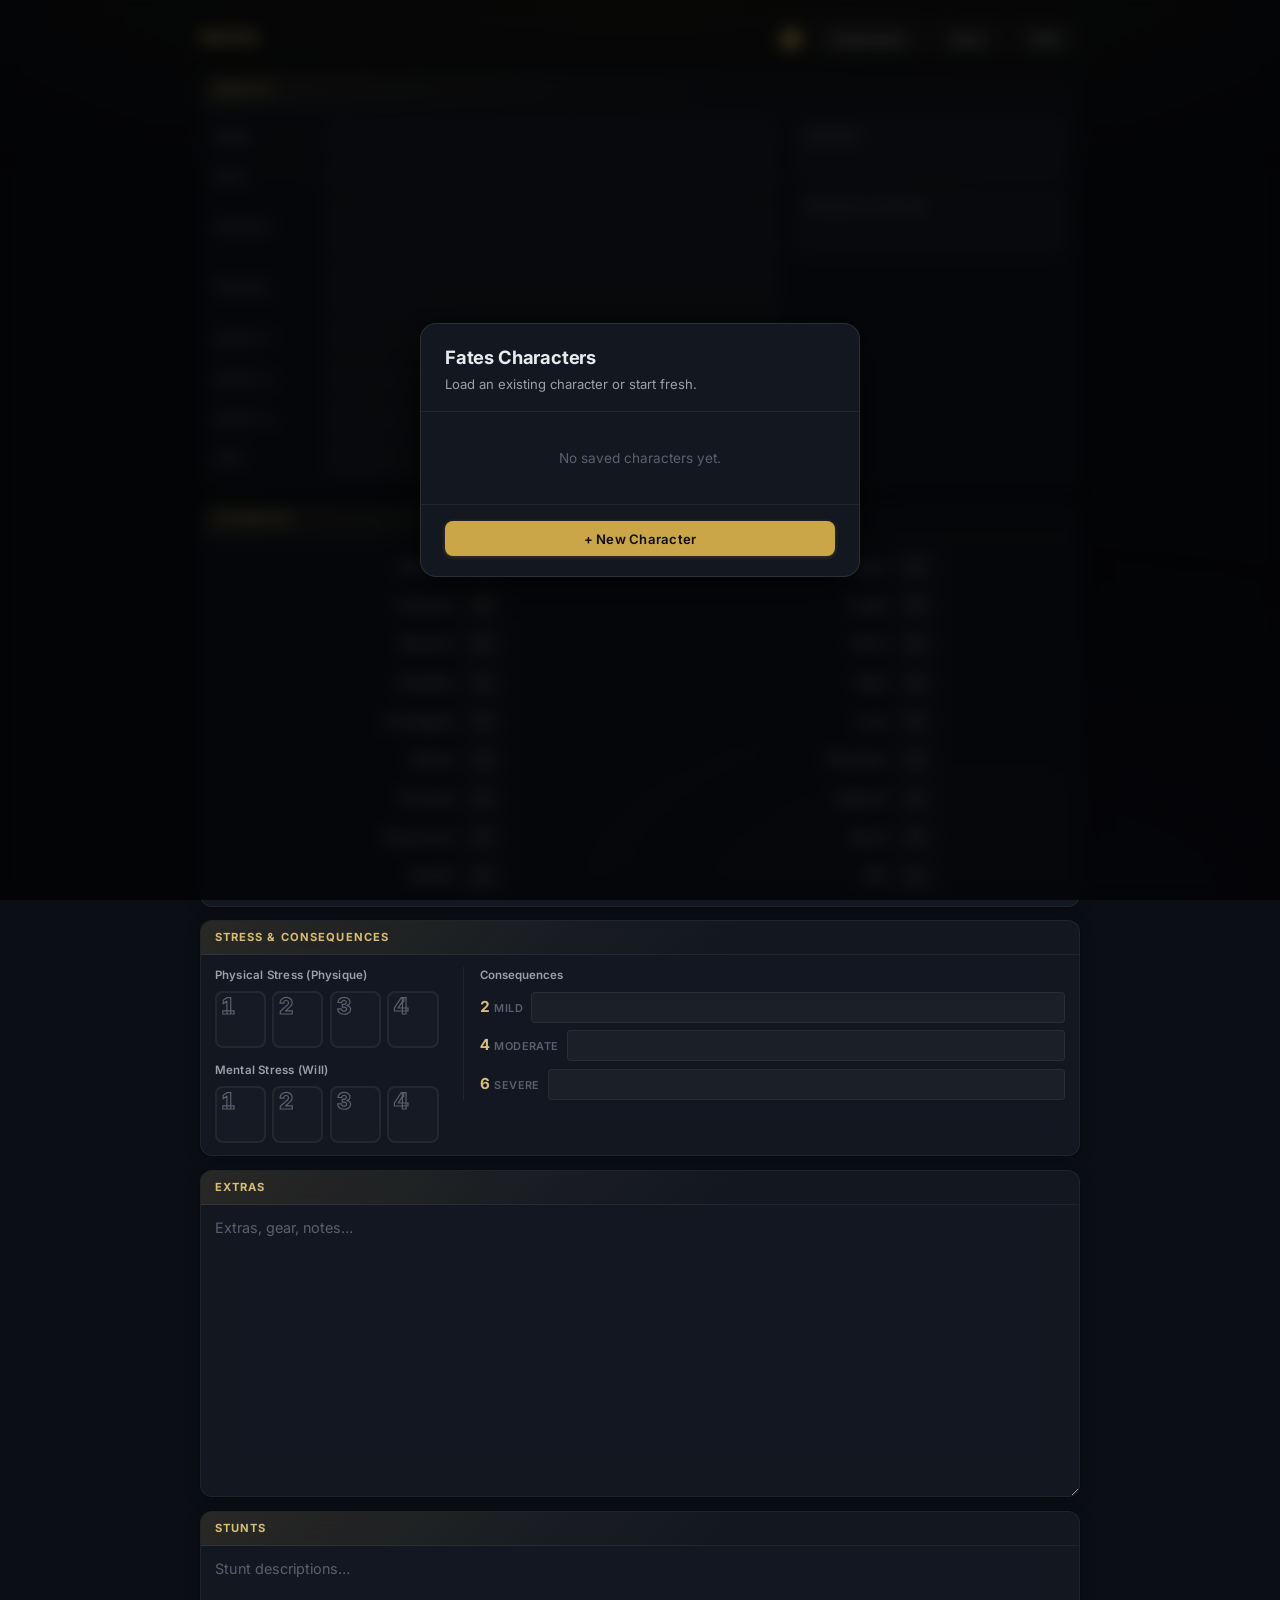
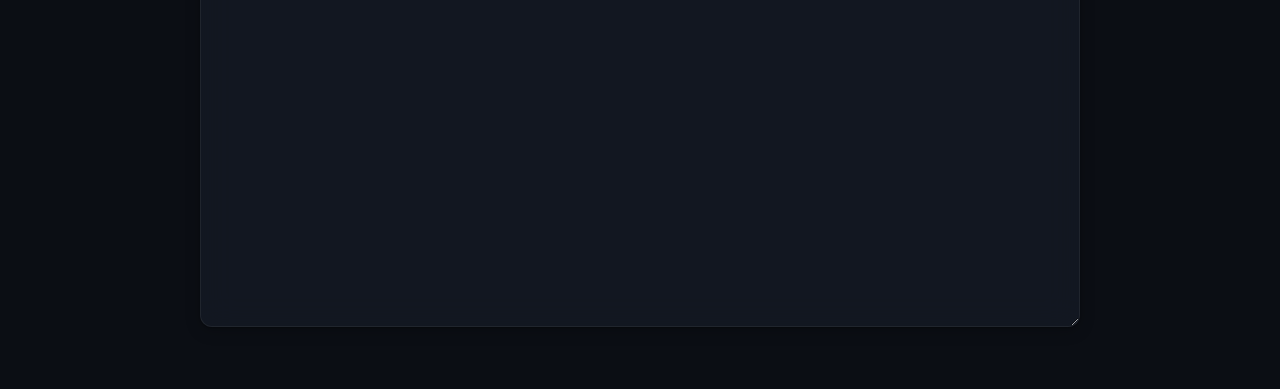
==== fates/index.html @ 0a3deef5 "First Draft of Fates Script" ====
<!DOCTYPE html>
<html lang="en">
<head>
  <meta charset="UTF-8" />
  <meta name="viewport" content="width=device-width, initial-scale=1" />
  <title>Fates — Character Sheet</title>
  <meta name="description" content="Interactive character sheet for the Fates tabletop RPG. Create, save, and manage multiple characters." />
  <link rel="stylesheet" href="styles.css" />
</head>
<body>

  <!-- ═══════════════════════════════════
       Character Picker Modal
       ═══════════════════════════════════ -->
  <div class="modal-overlay hidden" id="char-modal">
    <div class="modal" role="dialog" aria-labelledby="modal-title" aria-modal="true">
      <div class="modal-header">
        <h2 id="modal-title">Fates Characters</h2>
        <p>Load an existing character or start fresh.</p>
      </div>
      <div class="modal-body">
        <ul class="char-list" id="char-list"></ul>
      </div>
      <div class="modal-footer">
        <button class="btn btn-primary btn-full" id="btn-new-char">
          + New Character
        </button>
      </div>
    </div>
  </div>

  <!-- ═══════════════════════════════════
       Main Sheet
       ═══════════════════════════════════ -->
  <div class="page">
    <div class="sheet-print-page1">

      <!-- Title Bar -->
      <div class="title-bar no-print">
        <h1>Fates<span id="active-char-name"></span></h1>
        <div class="title-actions">
          <span class="save-indicator" id="save-indicator">Saved</span>
          <div class="color-picker-wrapper" title="Accent color">
            <input type="color" id="accent-picker" value="#c9a84c" />
          </div>
          <button class="btn btn-secondary" id="btn-manage">Characters</button>
          <button class="btn btn-secondary" id="btn-save">Save</button>
          <button class="btn btn-secondary" id="btn-print">Print</button>
        </div>
      </div>

      <!-- Identity Card -->
      <div class="card">
        <div class="card-header"><h2>Identity</h2></div>
        <div class="card-body">
          <div class="sheet-header">
            <div class="field-grid">
              <div class="field"><label for="name">Name</label><input id="name" type="text" autocomplete="off" /></div>
              <div class="field"><label for="race">Race</label><input id="race" type="text" autocomplete="off" /></div>
              <div class="field"><label for="concept">Concept</label><textarea id="concept" rows="2"></textarea></div>
              <div class="field"><label for="trouble">Trouble</label><textarea id="trouble" rows="2"></textarea></div>
              <div class="field"><label for="aspect1">Aspect 1</label><input id="aspect1" type="text" /></div>
              <div class="field"><label for="aspect2">Aspect 2</label><input id="aspect2" type="text" /></div>
              <div class="field"><label for="aspect3">Aspect 3</label><input id="aspect3" type="text" /></div>
              <div class="field"><label for="tier">Tier</label><input id="tier" type="text" /></div>
            </div>
            <div class="utility-stack">
              <div class="utility-box">
                <label for="refresh">Refresh</label>
                <input id="refresh" type="text" inputmode="numeric" maxlength="8" />
              </div>
              <div class="utility-box">
                <label for="xp">Possibility Points</label>
                <input id="xp" type="text" maxlength="6" spellcheck="false" />
              </div>
            </div>
          </div>
        </div>
      </div>

      <!-- Attributes Card -->
      <div class="card">
        <div class="card-header"><h2>Attributes</h2></div>
        <div class="card-body">
          <div class="attrs-grid" id="attributes-root"></div>
        </div>
      </div>

      <!-- Stress & Consequences Card -->
      <div class="card">
        <div class="card-header"><h2>Stress &amp; Consequences</h2></div>
        <div class="card-body">
          <div class="stress-consequences-body">
            <div class="stress-column">
              <div class="stress-block">
                <h3>Physical Stress (Physique)</h3>
                <div class="stress-boxes" id="physical-stress"></div>
              </div>
              <div class="stress-block">
                <h3>Mental Stress (Will)</h3>
                <div class="stress-boxes" id="mental-stress"></div>
              </div>
            </div>
            <aside class="consequences-column">
              <h3>Consequences</h3>
              <div class="consequence-row">
                <label class="consequence-tag" for="consequence-mild">
                  <span class="consequence-shift">2</span>
                  <span class="consequence-name">Mild</span>
                </label>
                <input id="consequence-mild" type="text" autocomplete="off" />
              </div>
              <div class="consequence-row">
                <label class="consequence-tag" for="consequence-moderate">
                  <span class="consequence-shift">4</span>
                  <span class="consequence-name">Moderate</span>
                </label>
                <input id="consequence-moderate" type="text" autocomplete="off" />
              </div>
              <div class="consequence-row">
                <label class="consequence-tag" for="consequence-severe">
                  <span class="consequence-shift">6</span>
                  <span class="consequence-name">Severe</span>
                </label>
                <input id="consequence-severe" type="text" autocomplete="off" />
              </div>
            </aside>
          </div>
        </div>
      </div>

    </div><!-- /sheet-print-page1 -->

    <div class="sheet-print-page2">
      <!-- Extras Card -->
      <div class="card">
        <div class="card-header"><h2>Extras</h2></div>
        <div class="card-body card-body--notes">
          <textarea id="extras" class="sheet-notes" rows="12"
                    placeholder="Extras, gear, notes…"></textarea>
        </div>
      </div>

      <!-- Stunts Card -->
      <div class="card">
        <div class="card-header"><h2>Stunts</h2></div>
        <div class="card-body card-body--notes">
          <textarea id="stunts" class="sheet-notes sheet-notes--stunts" rows="16"
                    placeholder="Stunt descriptions…"></textarea>
        </div>
      </div>
    </div><!-- /sheet-print-page2 -->
  </div>

  <script src="app.js"></script>
</body>
</html>
---- fates/styles.css ----
/* ============================================
   Fates Character Sheet — Design System
   ============================================ */

@import url('https://fonts.googleapis.com/css2?family=Inter:wght@300;400;500;600;700;800&display=swap');

:root {
  /* Base palette */
  --bg-deep: #0b0e14;
  --bg-surface: #131720;
  --bg-card: rgba(22, 27, 38, 0.75);
  --bg-input: rgba(255, 255, 255, 0.04);
  --bg-input-focus: rgba(255, 255, 255, 0.07);
  --border-subtle: rgba(255, 255, 255, 0.06);
  --border-medium: rgba(255, 255, 255, 0.1);
  --border-focus: rgba(255, 255, 255, 0.18);
  --text-primary: #e8eaed;
  --text-secondary: #9aa0ac;
  --text-muted: #5a6070;
  --text-label: #7a8290;

  /* Accent — overridden by JS color picker */
  --accent-h: 43;
  --accent-s: 55%;
  --accent-l: 54%;
  --accent: hsl(var(--accent-h), var(--accent-s), var(--accent-l));
  --accent-glow: hsla(var(--accent-h), var(--accent-s), var(--accent-l), 0.25);
  --accent-dim: hsla(var(--accent-h), var(--accent-s), var(--accent-l), 0.12);
  --accent-text: hsl(var(--accent-h), var(--accent-s), calc(var(--accent-l) + 12%));

  /* Sizing */
  --radius-sm: 4px;
  --radius-md: 8px;
  --radius-lg: 12px;
  --radius-xl: 16px;

  /* Shadows */
  --shadow-card: 0 1px 3px rgba(0,0,0,0.3), 0 4px 16px rgba(0,0,0,0.2);
  --shadow-modal: 0 8px 48px rgba(0,0,0,0.6), 0 2px 12px rgba(0,0,0,0.4);
  --shadow-glow: 0 0 20px var(--accent-glow);
}

/* ── Reset ── */
*, *::before, *::after { box-sizing: border-box; margin: 0; padding: 0; }

body {
  font-family: 'Inter', system-ui, -apple-system, sans-serif;
  font-size: 14px;
  color: var(--text-primary);
  background: var(--bg-deep);
  line-height: 1.5;
  min-height: 100vh;
  -webkit-font-smoothing: antialiased;
}

/* ── Background texture ── */
body::before {
  content: '';
  position: fixed;
  inset: 0;
  background:
    radial-gradient(ellipse 80% 50% at 50% -20%, var(--accent-dim), transparent),
    radial-gradient(ellipse 60% 40% at 80% 100%, rgba(56, 40, 90, 0.15), transparent);
  pointer-events: none;
  z-index: 0;
}

/* ============================================
   Modal — Character Picker
   ============================================ */

.modal-overlay {
  position: fixed;
  inset: 0;
  background: rgba(0, 0, 0, 0.7);
  backdrop-filter: blur(8px);
  -webkit-backdrop-filter: blur(8px);
  display: flex;
  align-items: center;
  justify-content: center;
  z-index: 1000;
  opacity: 0;
  transition: opacity 0.3s ease;
}
.modal-overlay.visible { opacity: 1; }
.modal-overlay.hidden { pointer-events: none; opacity: 0; }

.modal {
  background: var(--bg-surface);
  border: 1px solid var(--border-medium);
  border-radius: var(--radius-xl);
  box-shadow: var(--shadow-modal);
  width: min(440px, 92vw);
  max-height: 80vh;
  display: flex;
  flex-direction: column;
  transform: translateY(12px) scale(0.97);
  transition: transform 0.3s ease;
}
.modal-overlay.visible .modal {
  transform: translateY(0) scale(1);
}

.modal-header {
  padding: 1.25rem 1.5rem 1rem;
  border-bottom: 1px solid var(--border-subtle);
}
.modal-header h2 {
  font-size: 1.15rem;
  font-weight: 700;
  letter-spacing: -0.01em;
  color: var(--text-primary);
}
.modal-header p {
  font-size: 0.82rem;
  color: var(--text-secondary);
  margin-top: 0.25rem;
}

.modal-body {
  padding: 0.75rem 1.5rem;
  overflow-y: auto;
  flex: 1;
}

.char-list {
  list-style: none;
  display: flex;
  flex-direction: column;
  gap: 0.4rem;
}

.char-list-item {
  display: flex;
  align-items: center;
  justify-content: space-between;
  padding: 0.65rem 0.85rem;
  border-radius: var(--radius-md);
  background: var(--bg-input);
  border: 1px solid var(--border-subtle);
  cursor: pointer;
  transition: background 0.15s, border-color 0.15s;
}
.char-list-item:hover {
  background: var(--bg-input-focus);
  border-color: var(--border-medium);
}

.char-list-item .char-info {
  display: flex;
  flex-direction: column;
  gap: 0.1rem;
  min-width: 0;
  flex: 1;
}
.char-list-item .char-name {
  font-weight: 600;
  font-size: 0.92rem;
  color: var(--text-primary);
  white-space: nowrap;
  overflow: hidden;
  text-overflow: ellipsis;
}
.char-list-item .char-meta {
  font-size: 0.72rem;
  color: var(--text-muted);
}

.char-list-item .char-actions {
  display: flex;
  gap: 0.35rem;
  flex-shrink: 0;
  margin-left: 0.75rem;
}

.char-delete-btn {
  background: none;
  border: 1px solid transparent;
  border-radius: var(--radius-sm);
  color: var(--text-muted);
  font-size: 0.72rem;
  font-family: inherit;
  font-weight: 500;
  padding: 0.3rem 0.55rem;
  cursor: pointer;
  transition: color 0.15s, border-color 0.15s, background 0.15s;
}
.char-delete-btn:hover {
  color: #e85555;
  border-color: rgba(232, 85, 85, 0.3);
  background: rgba(232, 85, 85, 0.08);
}

.modal-footer {
  padding: 1rem 1.5rem 1.25rem;
  border-top: 1px solid var(--border-subtle);
}

.btn {
  font-family: inherit;
  font-weight: 600;
  font-size: 0.82rem;
  letter-spacing: 0.02em;
  border: none;
  border-radius: var(--radius-md);
  padding: 0.6rem 1.15rem;
  cursor: pointer;
  transition: background 0.15s, box-shadow 0.15s, transform 0.1s;
  display: inline-flex;
  align-items: center;
  gap: 0.4rem;
}
.btn:active { transform: scale(0.97); }

.btn-primary {
  background: var(--accent);
  color: var(--bg-deep);
  box-shadow: 0 1px 4px var(--accent-glow);
}
.btn-primary:hover {
  box-shadow: var(--shadow-glow);
  filter: brightness(1.08);
}

.btn-secondary {
  background: var(--bg-input);
  color: var(--text-primary);
  border: 1px solid var(--border-medium);
}
.btn-secondary:hover {
  background: var(--bg-input-focus);
  border-color: var(--border-focus);
}

.btn-full { width: 100%; justify-content: center; }

.empty-state {
  text-align: center;
  padding: 1.5rem 0;
  color: var(--text-muted);
  font-size: 0.85rem;
}

/* ============================================
   Page Shell
   ============================================ */

.page {
  position: relative;
  z-index: 1;
  max-width: 920px;
  margin: 0 auto;
  padding: 1.25rem 1.25rem 3rem;
}

/* ── Title Bar ── */
.title-bar {
  display: flex;
  flex-wrap: wrap;
  align-items: center;
  justify-content: space-between;
  gap: 0.5rem 1rem;
  margin-bottom: 1rem;
}

.title-bar h1 {
  font-size: 1.1rem;
  font-weight: 800;
  letter-spacing: 0.06em;
  text-transform: uppercase;
  color: var(--accent-text);
}

.title-actions {
  display: flex;
  gap: 0.4rem;
  align-items: center;
  flex-wrap: wrap;
}

/* Color picker swatch */
.color-picker-wrapper {
  position: relative;
  display: flex;
  align-items: center;
}
.color-picker-wrapper input[type="color"] {
  -webkit-appearance: none;
  appearance: none;
  border: 2px solid var(--border-medium);
  border-radius: 50%;
  width: 28px;
  height: 28px;
  padding: 0;
  cursor: pointer;
  background: transparent;
  transition: border-color 0.15s;
}
.color-picker-wrapper input[type="color"]::-webkit-color-swatch-wrapper {
  padding: 2px;
}
.color-picker-wrapper input[type="color"]::-webkit-color-swatch {
  border: none;
  border-radius: 50%;
}
.color-picker-wrapper input[type="color"]:hover {
  border-color: var(--accent);
}

/* ============================================
   Glass Card — Section Container
   ============================================ */

.card {
  background: var(--bg-card);
  backdrop-filter: blur(16px);
  -webkit-backdrop-filter: blur(16px);
  border: 1px solid var(--border-subtle);
  border-radius: var(--radius-lg);
  box-shadow: var(--shadow-card);
  margin-bottom: 0.85rem;
  overflow: hidden;
}

.card-header {
  background: linear-gradient(135deg, var(--accent-dim), transparent 60%);
  border-bottom: 1px solid var(--border-subtle);
  padding: 0.5rem 0.85rem;
}
.card-header h2 {
  font-size: 0.7rem;
  font-weight: 700;
  letter-spacing: 0.1em;
  text-transform: uppercase;
  color: var(--accent-text);
}

.card-body {
  padding: 0.75rem 0.85rem;
}

/* ============================================
   Sheet Header — Identity + Utility Boxes
   ============================================ */

.sheet-header {
  display: grid;
  grid-template-columns: 1fr auto;
  gap: 0.75rem 1.25rem;
  align-items: start;
}

@media (max-width: 640px) {
  .sheet-header {
    grid-template-columns: 1fr;
  }
  .utility-stack {
    flex-direction: row;
    justify-content: flex-end;
  }
}

.field-grid {
  display: flex;
  flex-direction: column;
  gap: 0.35rem;
}

.field {
  display: grid;
  grid-template-columns: 6.5rem 1fr;
  gap: 0.25rem 0.5rem;
  align-items: center;
}
@media (max-width: 520px) {
  .field { grid-template-columns: 1fr; gap: 0.15rem; }
}

.field label {
  font-size: 0.68rem;
  font-weight: 600;
  letter-spacing: 0.06em;
  text-transform: uppercase;
  color: var(--text-label);
}

.field input,
.field textarea {
  width: 100%;
  font: inherit;
  font-size: 0.88rem;
  padding: 0.35rem 0.5rem;
  background: var(--bg-input);
  border: 1px solid var(--border-subtle);
  border-radius: var(--radius-sm);
  color: var(--text-primary);
  transition: background 0.15s, border-color 0.2s, box-shadow 0.2s;
}
.field input:focus,
.field textarea:focus {
  outline: none;
  background: var(--bg-input-focus);
  border-color: var(--accent);
  box-shadow: 0 0 0 2px var(--accent-glow);
}
.field textarea {
  min-height: 2.1rem;
  resize: vertical;
}

/* Utility boxes (Refresh, PP) */
.utility-stack {
  display: flex;
  flex-direction: column;
  gap: 0.6rem;
  min-width: 10.5rem;
}

.utility-box {
  background: var(--bg-input);
  border: 1px solid var(--border-subtle);
  border-radius: var(--radius-md);
  padding: 0.45rem 0.6rem;
  transition: border-color 0.2s, box-shadow 0.2s;
}
.utility-box:focus-within {
  border-color: var(--accent);
  box-shadow: 0 0 0 2px var(--accent-glow);
}
.utility-box label {
  display: block;
  font-size: 0.62rem;
  font-weight: 700;
  letter-spacing: 0.08em;
  text-transform: uppercase;
  color: var(--text-label);
  margin-bottom: 0.2rem;
}
.utility-box input {
  width: 100%;
  font: inherit;
  font-size: 1rem;
  font-weight: 600;
  font-variant-numeric: tabular-nums;
  border: none;
  padding: 0.1rem 0;
  background: transparent;
  color: var(--accent-text);
}
.utility-box input:focus { outline: none; }

/* ============================================
   Attributes — Two-Column Grid
   ============================================ */

.attrs-grid {
  display: grid;
  grid-template-columns: 1fr 1fr;
  gap: 0.25rem 1rem;
}
@media (max-width: 520px) {
  .attrs-grid { grid-template-columns: 1fr; }
}

.attrs-column {
  display: flex;
  flex-direction: column;
  align-items: center;
  gap: 0.22rem;
  min-width: 0;
}

.attr-row {
  display: grid;
  grid-template-columns: 7rem 3rem;
  align-items: center;
  gap: 0.35rem;
  padding: 0.18rem 0;
}

.attr-row label {
  font-size: 0.82rem;
  text-align: right;
  color: var(--text-secondary);
  font-weight: 500;
}

.attr-row select {
  font: inherit;
  font-size: 0.85rem;
  font-weight: 600;
  padding: 0.22rem 0.3rem;
  border: 1px solid var(--border-subtle);
  border-radius: var(--radius-sm);
  background: var(--bg-input);
  color: var(--text-primary);
  cursor: pointer;
  transition: border-color 0.15s, box-shadow 0.15s;
  text-align: center;
  -webkit-appearance: none;
  appearance: none;
}
.attr-row select:focus {
  outline: none;
  border-color: var(--accent);
  box-shadow: 0 0 0 2px var(--accent-glow);
}
.attr-row select:hover {
  border-color: var(--border-medium);
}

/* ============================================
   Stress Boxes
   ============================================ */

.stress-consequences-body {
  display: grid;
  grid-template-columns: auto minmax(0, 1fr);
  gap: 0.75rem 1.5rem;
  align-items: start;
}
@media (max-width: 700px) {
  .stress-consequences-body {
    grid-template-columns: 1fr;
  }
  .consequences-column {
    border-left: none !important;
    padding-left: 0 !important;
    border-top: 1px solid var(--border-subtle);
    padding-top: 1rem;
  }
}

.stress-block { margin-bottom: 0.85rem; }
.stress-block:last-child { margin-bottom: 0; }

.stress-block h3 {
  margin: 0 0 0.4rem;
  font-size: 0.72rem;
  font-weight: 600;
  color: var(--text-secondary);
  letter-spacing: 0.02em;
}

.stress-boxes {
  display: flex;
  gap: 0.4rem;
  flex-wrap: wrap;
}

.stress-slot { position: relative; }
.stress-slot input[type="checkbox"] {
  position: absolute;
  opacity: 0;
  width: 0;
  height: 0;
}

.stress-slot label {
  position: relative;
  display: flex;
  align-items: center;
  justify-content: center;
  width: 3.2rem;
  height: 3.6rem;
  border: 2px solid var(--border-subtle);
  border-radius: var(--radius-md);
  cursor: pointer;
  user-select: none;
  background: rgba(255, 255, 255, 0.02);
  transition: background 0.2s, border-color 0.2s, box-shadow 0.2s;
}

/* Number in top-left — large, outline style */
.stress-slot-num {
  position: absolute;
  top: 0.15rem;
  left: 0.3rem;
  font-size: 1.4rem;
  font-weight: 800;
  font-variant-numeric: tabular-nums;
  line-height: 1;
  pointer-events: none;
  /* Outline-only when unchecked */
  color: transparent;
  -webkit-text-stroke: 1.2px var(--text-muted);
  transition: color 0.2s, -webkit-text-stroke-color 0.2s;
}

/* Unchecked = grayed out */
.stress-slot input:not(:checked) + label {
  background: rgba(255, 255, 255, 0.015);
  border-color: var(--border-subtle);
}

/* Checked = active */
.stress-slot input:checked + label {
  background: var(--accent-dim);
  border-color: var(--accent);
  box-shadow: 0 0 12px var(--accent-glow);
}
.stress-slot input:checked + label .stress-slot-num {
  /* Opaque fill when checked */
  color: var(--accent-text);
  -webkit-text-stroke: 0px transparent;
}

/* Hover */
.stress-slot label:hover {
  background: rgba(255, 255, 255, 0.04);
  border-color: var(--border-medium);
}
.stress-slot input:checked + label:hover {
  background: hsla(var(--accent-h), var(--accent-s), var(--accent-l), 0.18);
  border-color: var(--accent-text);
}

/* Focus */
.stress-slot input:focus-visible + label {
  outline: 2px solid var(--accent);
  outline-offset: 2px;
}

/* ── Consequences ── */
.consequences-column {
  border-left: 1px solid var(--border-subtle);
  padding-left: 1rem;
}
.consequences-column h3 {
  margin: 0 0 0.45rem;
  font-size: 0.72rem;
  font-weight: 600;
  color: var(--text-secondary);
}

.consequence-row {
  display: grid;
  grid-template-columns: auto 1fr;
  gap: 0.35rem 0.5rem;
  align-items: center;
  margin-bottom: 0.45rem;
}
.consequence-row:last-child { margin-bottom: 0; }

.consequence-tag {
  display: flex;
  align-items: baseline;
  gap: 0.3rem;
  white-space: nowrap;
  cursor: default;
}
.consequence-shift {
  font-weight: 700;
  font-size: 0.95rem;
  font-variant-numeric: tabular-nums;
  color: var(--accent-text);
}
.consequence-name {
  font-size: 0.68rem;
  font-weight: 600;
  letter-spacing: 0.04em;
  text-transform: uppercase;
  color: var(--text-muted);
}

.consequence-row input {
  width: 100%;
  font: inherit;
  font-size: 0.85rem;
  padding: 0.28rem 0.45rem;
  background: var(--bg-input);
  border: 1px solid var(--border-subtle);
  border-radius: var(--radius-sm);
  color: var(--text-primary);
  transition: background 0.15s, border-color 0.2s, box-shadow 0.2s;
}
.consequence-row input:focus {
  outline: none;
  background: var(--bg-input-focus);
  border-color: var(--accent);
  box-shadow: 0 0 0 2px var(--accent-glow);
}

/* ============================================
   Notes Areas (Extras, Stunts)
   ============================================ */

.card-body--notes { padding: 0; }

.sheet-notes {
  display: block;
  width: 100%;
  padding: 0.75rem 0.85rem;
  border: none;
  font: inherit;
  font-size: 0.9rem;
  line-height: 1.55;
  resize: vertical;
  background: transparent;
  color: var(--text-primary);
  min-height: 10rem;
  border-radius: 0 0 var(--radius-lg) var(--radius-lg);
}
.sheet-notes:focus {
  outline: none;
  background: var(--bg-input);
}
.sheet-notes--stunts { min-height: 14rem; }
.sheet-notes::placeholder { color: var(--text-muted); }

/* ============================================
   Save feedback
   ============================================ */

.save-indicator {
  font-size: 0.72rem;
  color: var(--text-muted);
  opacity: 0;
  transition: opacity 0.3s;
  align-self: center;
}
.save-indicator.show {
  opacity: 1;
  color: var(--accent-text);
}

/* ============================================
   Print Styles
   ============================================ */

.sheet-print-page1,
.sheet-print-page2 { display: contents; }

@media print {
  @page { margin: 16mm 15mm; size: auto; }

  body, body::before {
    background: #fff !important;
    color: #111 !important;
  }
  body::before { display: none; }

  .modal-overlay, .no-print { display: none !important; }

  .page {
    max-width: none;
    margin: 0;
    padding: 0;
  }

  .card {
    background: #fff !important;
    border: 1px solid #ccc !important;
    box-shadow: none !important;
    backdrop-filter: none !important;
    -webkit-backdrop-filter: none !important;
    border-radius: 4px !important;
    margin-bottom: 0.3rem !important;
  }

  .card-header {
    background: #111 !important;
    border-bottom: none !important;
    padding: 0.32rem 0.6rem !important;
    -webkit-print-color-adjust: exact;
    print-color-adjust: exact;
  }
  .card-header h2 { color: #fff !important; font-size: 7pt !important; }

  .card-body { padding: 0.4rem 0.55rem !important; }

  .field input, .field textarea, .consequence-row input, .utility-box input, .sheet-notes {
    background: #fff !important;
    border-color: #999 !important;
    color: #111 !important;
    padding: 0.18rem 0.35rem !important;
    font-size: 9pt !important;
  }
  .field textarea { min-height: 1.5rem !important; }

  .field label, .utility-box label {
    color: #444 !important;
    font-size: 7pt !important;
  }

  .attr-row label { color: #333 !important; font-size: 9pt !important; }
  .attr-row select {
    background: #fff !important;
    border-color: #999 !important;
    color: #111 !important;
    font-size: 9pt !important;
    appearance: none !important;
    -webkit-appearance: none !important;
    background-image: none !important;
  }

  .stress-slot label {
    border-color: #999 !important;
    background: #f0f0f0 !important;
    -webkit-print-color-adjust: exact;
    print-color-adjust: exact;
  }
  .stress-slot input:checked + label {
    background: #ddd !important;
    border-color: #333 !important;
  }
  /* Unchecked: light gray to simulate outline look */
  .stress-slot-num {
    color: #ccc !important;
    -webkit-text-stroke: 1px #aaa !important;
    -webkit-print-color-adjust: exact;
    print-color-adjust: exact;
  }
  /* Checked: solid opaque black */
  .stress-slot input:checked + label .stress-slot-num {
    color: #111 !important;
    -webkit-text-stroke: 0px transparent !important;
  }

  .consequence-shift { color: #111 !important; }
  .consequence-name { color: #555 !important; }
  .consequences-column { border-left-color: #ccc !important; }

  .utility-box {
    border-color: #ccc !important;
    background: #fff !important;
  }
  .utility-box input { color: #111 !important; }

  .title-bar h1 { color: #111 !important; font-size: 12pt !important; }

  .sheet-notes { border-radius: 0 !important; }

  /* Two-page layout */
  .sheet-print-page1 {
    display: flex !important;
    flex-direction: column;
    gap: 0.12in;
    min-height: calc(100vh - 32mm);
    page-break-after: always;
    break-after: page;
  }

  .sheet-print-page2 {
    display: flex !important;
    flex-direction: column;
    gap: 0.12in;
    min-height: calc(100vh - 32mm);
  }
  .sheet-print-page2 > .card:last-child {
    flex: 1;
    display: flex;
    flex-direction: column;
  }
  .sheet-print-page2 > .card:last-child .card-body--notes {
    flex: 1;
    display: flex;
    flex-direction: column;
  }
  .sheet-print-page2 > .card:last-child .sheet-notes--stunts {
    flex: 1;
    min-height: 0 !important;
  }

  .stress-consequences-body {
    grid-template-columns: max-content 1fr !important;
  }
  .consequences-column {
    border-left: 1px solid #ccc !important;
    padding-left: 0.6rem !important;
    border-top: none !important;
    padding-top: 0 !important;
  }

  .sheet-header {
    grid-template-columns: 1fr auto !important;
  }
  .utility-stack {
    min-width: 7rem !important;
  }
}
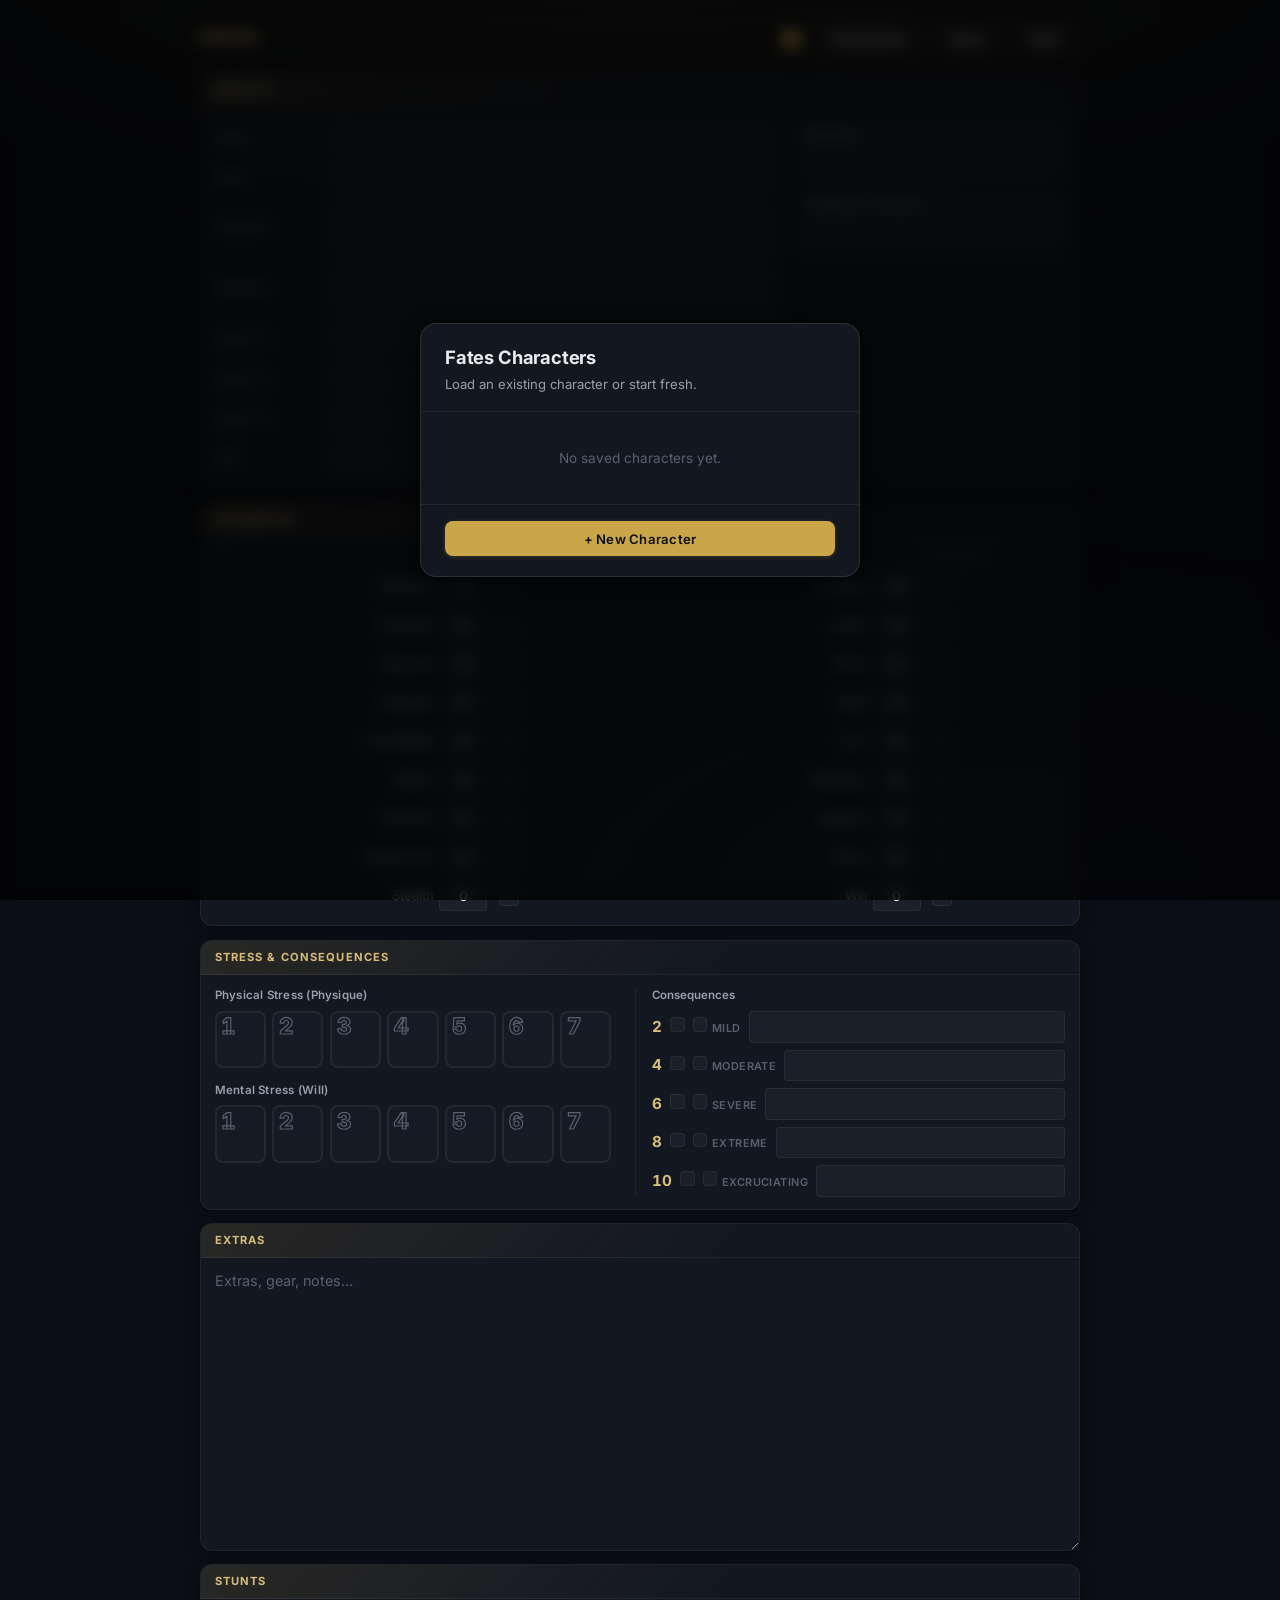
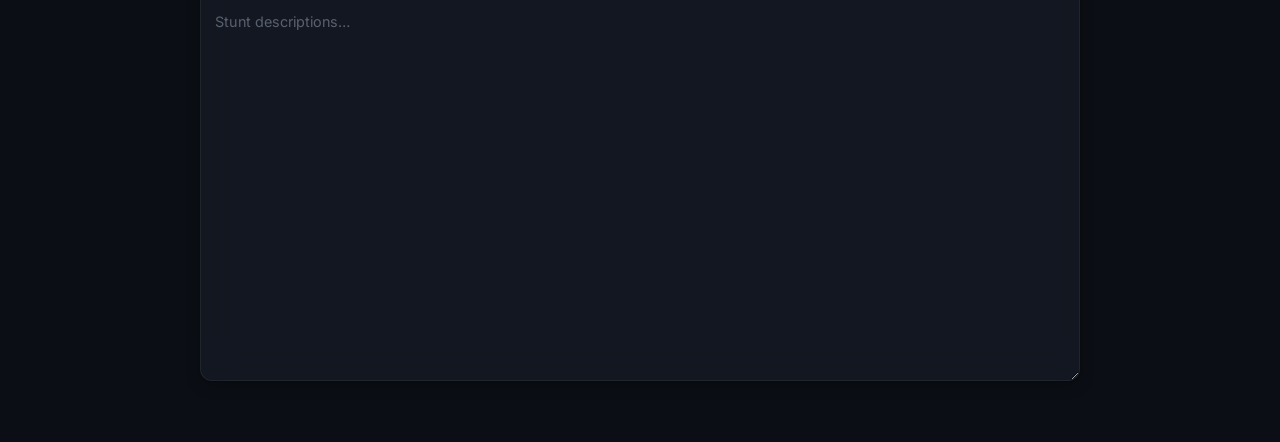
==== commit f68d785c: "More tweaks" ====
--- a/fates/index.html
+++ b/fates/index.html
@@ -106,23 +106,42 @@
               <div class="consequence-row">
                 <label class="consequence-tag" for="consequence-mild">
                   <span class="consequence-shift">2</span>
+                  <span class="consequence-box empty"></span><span class="consequence-box empty"></span>
                   <span class="consequence-name">Mild</span>
                 </label>
                 <input id="consequence-mild" type="text" autocomplete="off" />
               </div>
               <div class="consequence-row">
                 <label class="consequence-tag" for="consequence-moderate">
-                  <span class="consequence-shift">4</span>
-                  <span class="consequence-name">Moderate</span>
+                    <span class="consequence-shift">4</span>
+                   <span class="consequence-box empty"></span><span class="consequence-box empty"></span>
+                   <span class="consequence-name">Moderate</span>
                 </label>
                 <input id="consequence-moderate" type="text" autocomplete="off" />
               </div>
               <div class="consequence-row">
                 <label class="consequence-tag" for="consequence-severe">
                   <span class="consequence-shift">6</span>
+                  <span class="consequence-box empty"></span><span class="consequence-box empty"></span>
                   <span class="consequence-name">Severe</span>
                 </label>
                 <input id="consequence-severe" type="text" autocomplete="off" />
+              </div>
+              <div class="consequence-row">
+                <label class="consequence-tag" for="consequence-extreme">
+                  <span class="consequence-shift">8</span>
+                  <span class="consequence-box empty"></span><span class="consequence-box empty"></span>
+                  <span class="consequence-name">Extreme</span>
+                </label>
+                <input id="consequence-extreme" type="text" autocomplete="off" />
+              </div>
+              <div class="consequence-row">
+                <label class="consequence-tag" for="consequence-excruciating">
+                  <span class="consequence-shift">10</span>
+                  <span class="consequence-box empty"></span><span class="consequence-box empty"></span>
+                  <span class="consequence-name">Excruciating</span>
+                </label>
+                <input id="consequence-excruciating" type="text" autocomplete="off" />
               </div>
             </aside>
           </div>
--- a/fates/styles.css
+++ b/fates/styles.css
@@ -472,7 +472,7 @@
 
 .attr-row {
   display: grid;
-  grid-template-columns: 7rem 3rem;
+  grid-template-columns: 7rem 3rem 2rem;
   align-items: center;
   gap: 0.35rem;
   padding: 0.18rem 0;
@@ -483,6 +483,56 @@
   text-align: right;
   color: var(--text-secondary);
   font-weight: 500;
+}
+
+/* Header for Unbounded column */
+.attr-header span.unbounded-header {
+  font-size: 0.65rem;
+  color: var(--text-muted);
+  text-align: center;
+  line-height: 1;
+}
+
+/* Unbounded Checkbox styling */
+.unbounded-slot {
+  position: relative;
+  display: flex;
+  align-items: center;
+  justify-content: center;
+}
+
+.unbounded-slot input[type="checkbox"] {
+  position: absolute;
+  opacity: 0;
+  width: 0;
+  height: 0;
+}
+
+.unbounded-slot label {
+  display: block;
+  width: 1.25rem;
+  height: 1.25rem;
+  border: 1px solid var(--border-subtle);
+  border-radius: var(--radius-sm);
+  background: var(--bg-input);
+  cursor: pointer;
+  transition: background 0.2s, border-color 0.2s, box-shadow 0.2s;
+}
+
+.unbounded-slot input:not(:checked) + label:hover {
+  background: rgba(255, 255, 255, 0.04);
+  border-color: var(--border-medium);
+}
+
+.unbounded-slot input:checked + label {
+  background: var(--accent);
+  border-color: var(--accent);
+  box-shadow: 0 0 8px var(--accent-glow);
+}
+
+.unbounded-slot input:focus-visible + label {
+  outline: 2px solid var(--accent);
+  outline-offset: 2px;
 }
 
 .attr-row select {
@@ -663,6 +713,16 @@
   color: var(--text-muted);
 }
 
+.consequence-box.empty {
+  display: inline-block;
+  width: 0.9rem;
+  height: 0.9rem;
+  border: 1px solid var(--border-subtle);
+  background: var(--bg-input);
+  border-radius: var(--radius-sm);
+  margin-left: 0.2rem;
+}
+
 .consequence-row input {
   width: 100%;
   font: inherit;
@@ -794,6 +854,17 @@
     background-image: none !important;
   }
 
+  .unbounded-slot label {
+    border-color: #999 !important;
+    background: #f0f0f0 !important;
+    -webkit-print-color-adjust: exact;
+    print-color-adjust: exact;
+  }
+  .unbounded-slot input:checked + label {
+    background: #333 !important;
+    border-color: #111 !important;
+  }
+
   .stress-slot label {
     border-color: #999 !important;
     background: #f0f0f0 !important;
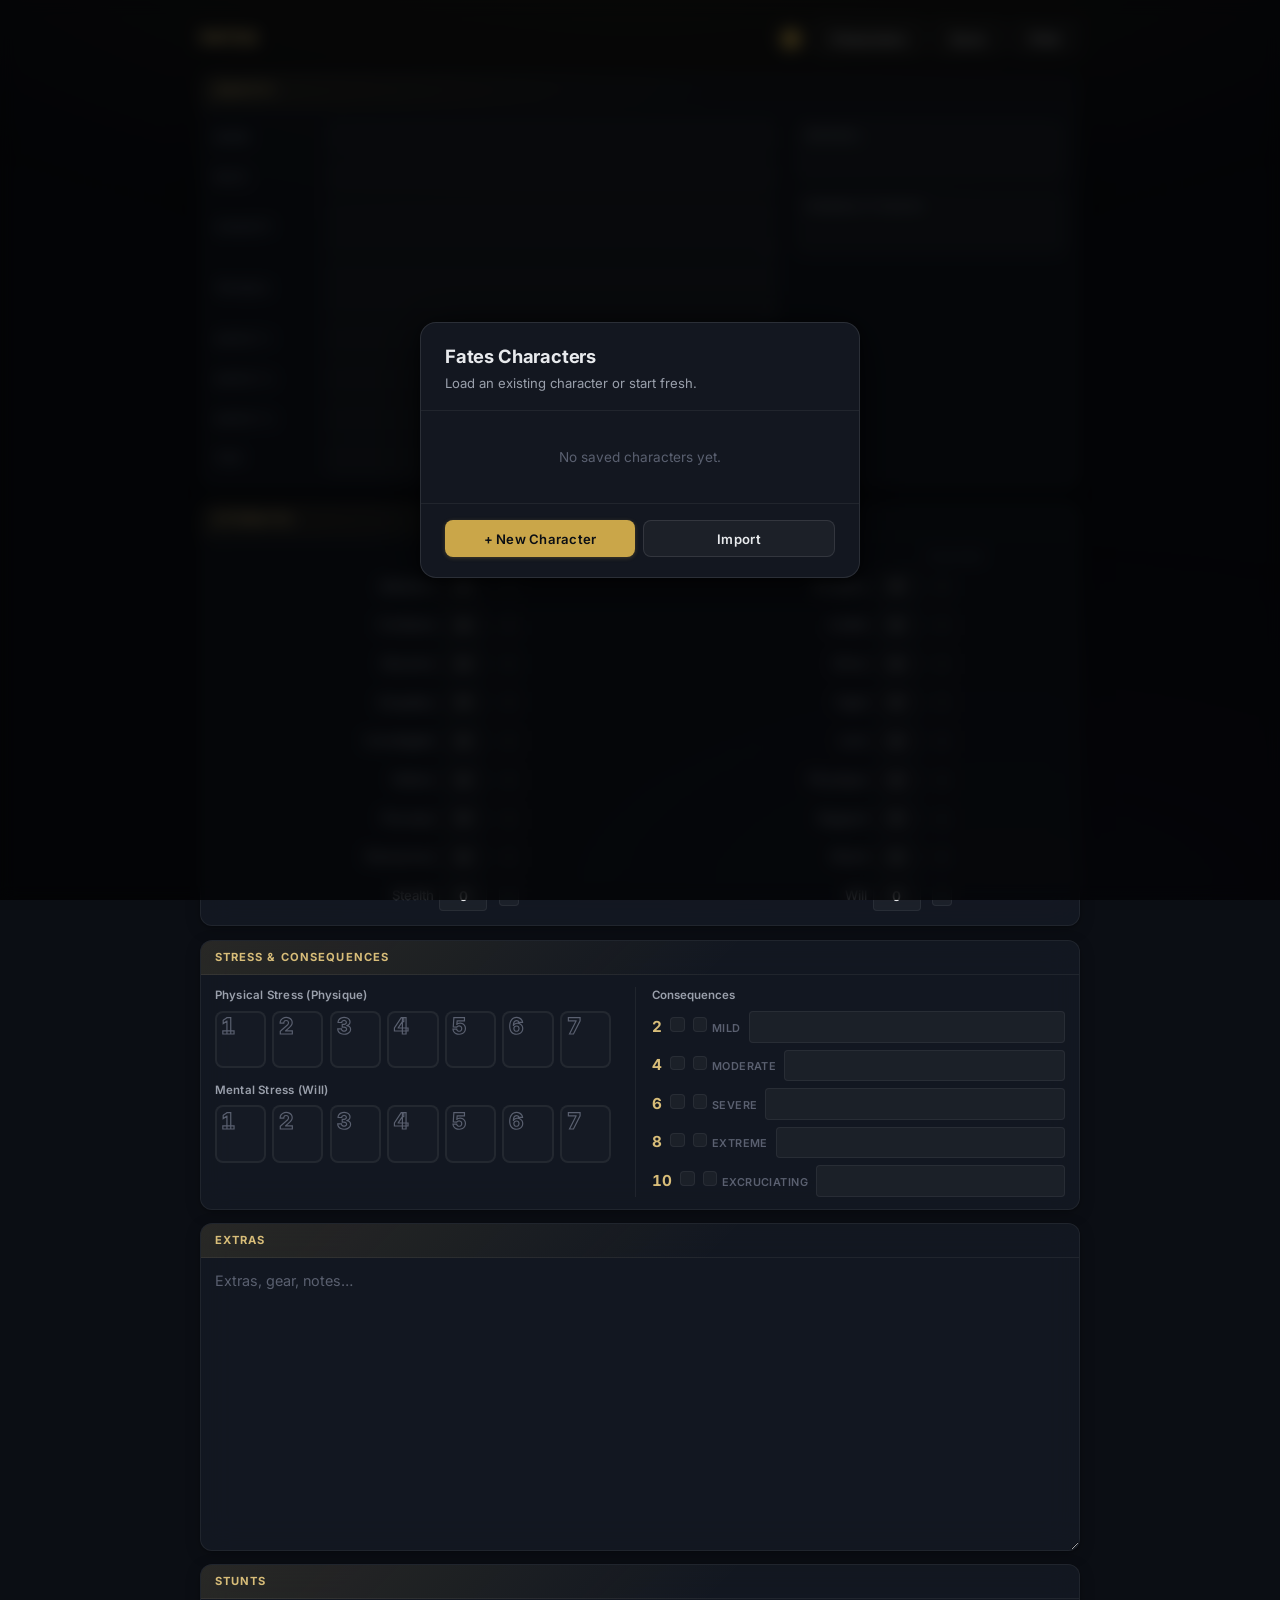
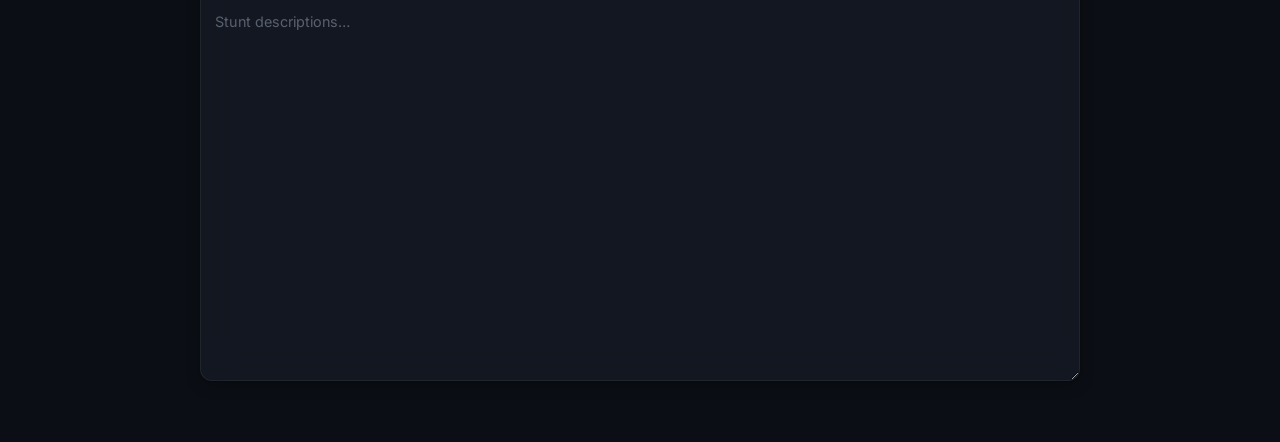
==== commit 3192c247: "feat: Add Export/Import character sheet sharing capabilities" ====
--- a/fates/index.html
+++ b/fates/index.html
@@ -22,9 +22,15 @@
         <ul class="char-list" id="char-list"></ul>
       </div>
       <div class="modal-footer">
-        <button class="btn btn-primary btn-full" id="btn-new-char">
-          + New Character
-        </button>
+        <div class="modal-footer-buttons">
+          <button class="btn btn-primary" id="btn-new-char">
+            + New Character
+          </button>
+          <button class="btn btn-secondary" id="btn-import-char">
+            Import
+          </button>
+          <input type="file" id="char-import-input" accept=".json" style="display: none;" />
+        </div>
       </div>
     </div>
   </div>
--- a/fates/styles.css
+++ b/fates/styles.css
@@ -191,9 +191,35 @@
   background: rgba(232, 85, 85, 0.08);
 }
 
+.char-export-btn {
+  background: none;
+  border: 1px solid transparent;
+  border-radius: var(--radius-sm);
+  color: var(--text-muted);
+  font-size: 0.82rem;
+  font-family: inherit;
+  font-weight: 500;
+  padding: 0.3rem 0.55rem;
+  cursor: pointer;
+  transition: color 0.15s, border-color 0.15s, background 0.15s;
+}
+.char-export-btn:hover {
+  color: var(--accent);
+  border-color: var(--accent-glow);
+  background: var(--accent-dim);
+}
+
 .modal-footer {
   padding: 1rem 1.5rem 1.25rem;
   border-top: 1px solid var(--border-subtle);
+}
+.modal-footer-buttons {
+  display: flex;
+  gap: 0.5rem;
+}
+.modal-footer-buttons .btn {
+  flex: 1;
+  justify-content: center;
 }
 
 .btn {
